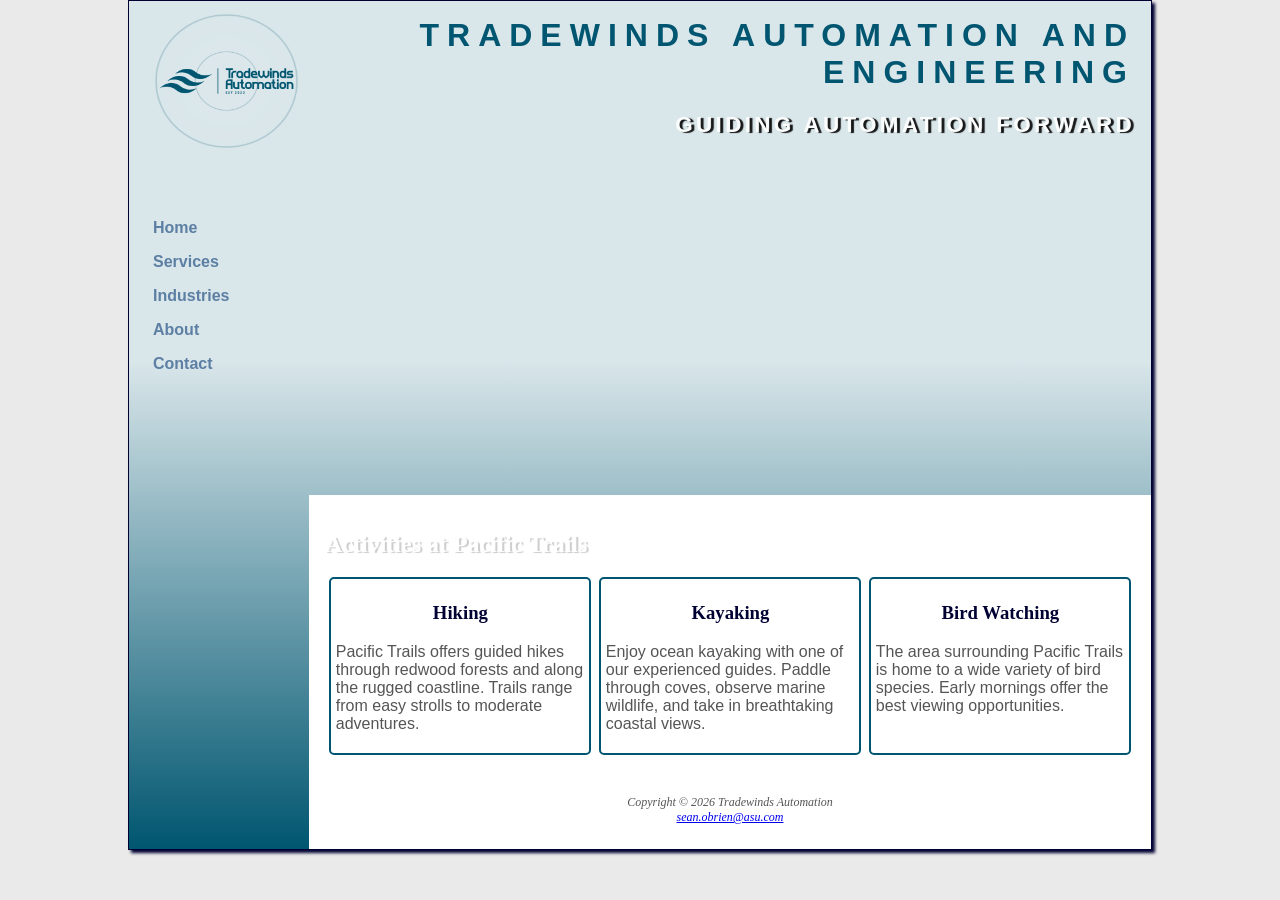
==== about.html @ c8eca730 "Add files via upload Initial upload" ====
<!DOCTYPE html>
<html lang="en">
<head>
    <title>Tradewinds Automation :: About Us</title>
    <meta charset="utf-8">
    <meta name="viewport" content="width=device-width, initial-scale=1.0">
    <link href="tradewinds.css" rel="stylesheet">
</head>

<body>
<div id="wrapper">

    <header>
        <h1><a href="index.html">TRADEWINDS AUTOMATION AND ENGINEERING</a></h1>
		<p class="motto">Guiding Automation Forward</p>
    </header>

    <nav>
        <ul>
            <li><a href="index.html">Home</a></li>
            <li><a href="services.html">Services</a></li>
            <li><a href="industries.html">Industries</a></li>
            <li><a href="about.html">About</a></li>
			<li><a href="contact.html">Contact</a></li>
        </ul>
    </nav>

		<div id="homehero" class="hero">
	
		</div>

    <main>
        <h2>Activities at Pacific Trails</h2>

        <div class="flow">
            <section>
                <h3>Hiking</h3>
                <p>
                    Pacific Trails offers guided hikes through redwood forests and along
                    the rugged coastline. Trails range from easy strolls to moderate
                    adventures.
                </p>
            </section>

            <section>
                <h3>Kayaking</h3>
                <p>
                    Enjoy ocean kayaking with one of our experienced guides. Paddle
                    through coves, observe marine wildlife, and take in breathtaking
                    coastal views.
                </p>
            </section>

            <section>
                <h3>Bird Watching</h3>
                <p>
                    The area surrounding Pacific Trails is home to a wide variety of bird
                    species. Early mornings offer the best viewing opportunities.
                </p>
            </section>
        </div>
    
	</main>

	<footer>
        Copyright © 2026 Tradewinds Automation<br>
        <a href="mailto:sean.obrien@asu.com">sean.obrien@asu.com</a>
    </footer>


</div>
</body>
</html>
---- tradewinds.css ----
* {
    box-sizing: border-box;
}

/* SECTION DECLARATIONS */

body {
    background-color: #EAEAEA;
    color: #555555;
    font-family: Arial, Helvetica, sans-serif;
    margin: 0;
}


footer {
    background-color: #FFFFFF;
    font-size: 75%;
    font-style: italic;
    text-align: center;
    padding: 2em;
    font-family: Georgia, "Times New Roman", serif;
}


header {
    background-color: #d9e6ea;
	background-image: url("animation_pulse.gif");
	background-size: 175px 140px;
		background-repeat: no-repeat;
		
		

    background-position: 10px 10px; /* space from left & top */

    padding-left: 190px;  /* image width (175) + 10px left + 5px buffer */
    padding-right: 1em;

	padding-bottom: 2.5em;
    font-family: Tahoma, sans-serif;
    /*color: #FFFFFF; */
    text-align: right;
}


header h1 {
    margin-bottom: 0.15em;   /* reduce gap below company name */
}

header .motto {
    font-family: Tahoma, sans-serif;
	margin: 0;
    font-size: 1.4rem;
    font-weight: 600;
    letter-spacing: 0.15em;
    text-shadow: 3px 1px 1px #000000;	
    margin-bottom: 0.75em;   /* space below motto */
    /* padding-bottom: 0.25em; optional extra breathing room */

    text-transform: uppercase;
    color: #ffffff;
    opacity: 0.9;
}


header a:link,
header a:visited {
    color: #005670;
    text-decoration: none;
}

header a:hover {
    color: #90C7E3;
}


h1 {
    margin: 0;
    padding: 0.5em 0;
    font-family: 'Trebuchet MS', sans-serif;
    letter-spacing: 0.25em;
}

h2 {
    color: #FFFFFF;
    font-family: Georgia, "Times New Roman", serif;
    text-shadow: 2px 1px 1px #CCCCCC;
}

h3 {
    color: #000033;
    font-family: Georgia, "Times New Roman", serif;
	text-align: center;
}



main {
    background-color: #FFFFFF;
	padding: 1em;
}


main ul {
    list-style-image: url("marker.gif");
}


nav {
    padding: 0;
    text-align: center;
    font-weight: bold;
}

nav ul {
    list-style-type: none;
    margin: 0;
    padding: 0;
}

nav li {
    border-bottom: 1px solid #000033;
}

nav a {
    text-decoration: none;
    display: block;
    padding: 0.5em;
}

nav a:link {
    color: #5C7FA3;
}

nav a:visited {
    color: #344873;
}

nav a:hover {
    color: #A52A2A;
}

/* TABLE DECLARATIONS */



table { 
	border: 2px solid #3399CC; 
	border-collapse: collapse; 
	}

td, th { 
	padding: 0.5em;
	border: 2px solid #3399CC;
/*	font-family: Arial, sans-serif; */
}

td {
	text-align: center;
}

tr:nth-of-type(odd) {
    background-color: #F5FAFC;
}



/* ID Selectors */

	#contact {
		font-size: 90%;
	}	

	#tradeheader {
		height: 100px;
		background-size: 10% 100%;
		background-repeat: no-repeat;
	}
		#tradeheader { background-image: url("white_logo.png"); }

	#homehero,
	#yurthero,
	#trailhero {
		height: 300px;
		background-size: 100% 100%;
		border-radius: 20px 0PX 0PX 0PX;
		background-repeat: no-repeat;
	}
		#homehero { background-image: url("COMPONENTS.AVIF"); }
		#yurthero { background-image: url("yurt.jpg"); }
		#trailhero { background-image: url("trail.jpg"); }



#wrapper {
    background-image: linear-gradient(
        to bottom,
        #d9e6ea 0px,
        #d9e6ea 180px,
        #d9e6ea 360px,
        #005670 100%
    );
}



/* CLASS DECLARATIONS */

	.address {
		color: #005670;
		font-weight: bold;
	}

	.text {
		text-align: left;
	}


form {
    display: flex;
    flex-direction: column;
    flex-wrap: nowrap;
}

input,
textarea {
    margin-bottom: 0.5em;
}


/* MEDIUM DISPLAY */
@media (min-width: 600px) {

    nav ul {
        display: flex;
        flex-direction: row;
        flex-wrap: nowrap;
        justify-content: space-around;
    }

    nav li {
        border-bottom: none;
    }

    .flow {
        display: flex;
        flex-direction: row;
    }

	section {
		flex: 1;
	}

	.main-section {
		flex: 2.5;
	}

    section {
		border: 2.5px solid #005670;
		border-radius: 5px;
		padding: .25em .25em .25em .3em;
		margin-left: .25em;
        margin-right: .25em;
        flex: 1;
    }
	
	sessionul{
		list-style-type: none;
	}
	
    form {
        width: 60%;
        max-width: 30em;
        display: grid;
        grid-template-columns: 6em 1fr;
        grid-gap: 1em;
    }

    input[type="submit"] {
        grid-column: 2;
        width: 9em;
    }
}



/* LARGE DISPLAY */
@media (min-width: 1024px) {

    #wrapper {
        margin: auto;
        width: 80%;
        border: 1px solid #000033;
        box-shadow: 3px 3px 3px #000033;
    }

    nav {
        text-align: left;
        padding-left: 1em;
    }

    @supports (display: grid) {

        header { grid-area: header; }
        nav { grid-area: nav; }
        .hero { grid-area: hero; }
        main { grid-area: main; }
        footer { grid-area: footer; }

        nav ul {
            flex-direction: column;
            padding-top: 1em;
        }

        #wrapper {
            display: grid;
            grid-template:
                "header header" auto
                "nav hero" auto
                "nav main" 1fr
                "nav footer" auto
                / 180px 1fr;
        }
    }
}
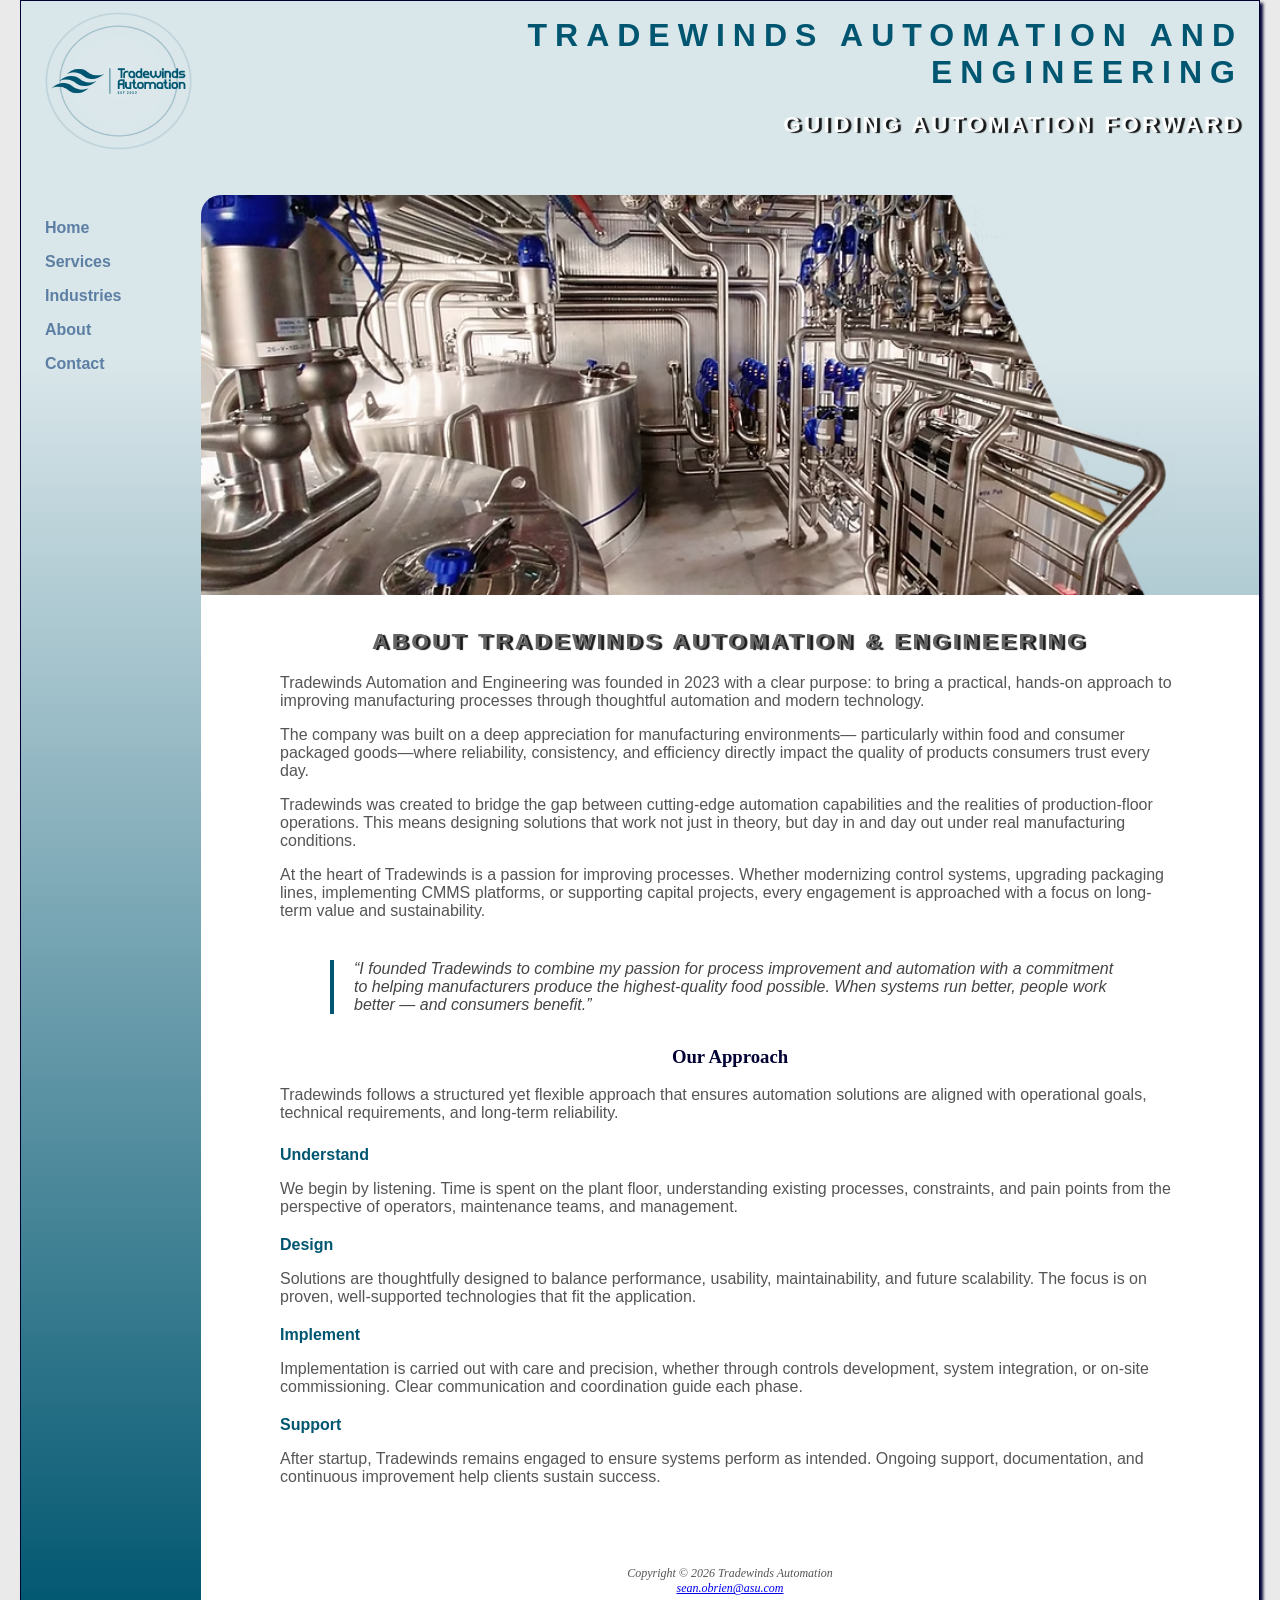
==== commit 515ae8e6: "Update about.html" ====
--- a/about.html
+++ b/about.html
@@ -25,40 +25,101 @@
         </ul>
     </nav>
 
-		<div id="homehero" class="hero">
+		<div id="abouthero" class="hero">
 	
 		</div>
 
     <main>
-        <h2>Activities at Pacific Trails</h2>
+   <h2>About Tradewinds Automation &amp; Engineering</h2>
 
-        <div class="flow">
-            <section>
-                <h3>Hiking</h3>
-                <p>
-                    Pacific Trails offers guided hikes through redwood forests and along
-                    the rugged coastline. Trails range from easy strolls to moderate
-                    adventures.
-                </p>
-            </section>
+<section class="about-section">
 
-            <section>
-                <h3>Kayaking</h3>
-                <p>
-                    Enjoy ocean kayaking with one of our experienced guides. Paddle
-                    through coves, observe marine wildlife, and take in breathtaking
-                    coastal views.
-                </p>
-            </section>
+    <p class="text">
+        Tradewinds Automation and Engineering was founded in 2023 with a clear purpose:
+        to bring a practical, hands-on approach to improving manufacturing processes
+        through thoughtful automation and modern technology.
+    </p>
 
-            <section>
-                <h3>Bird Watching</h3>
-                <p>
-                    The area surrounding Pacific Trails is home to a wide variety of bird
-                    species. Early mornings offer the best viewing opportunities.
-                </p>
-            </section>
+    <p class="text">
+        The company was built on a deep appreciation for manufacturing environments—
+        particularly within food and consumer packaged goods—where reliability,
+        consistency, and efficiency directly impact the quality of products consumers
+        trust every day.
+    </p>
+
+    <p class="text">
+        Tradewinds was created to bridge the gap between cutting-edge automation
+        capabilities and the realities of production-floor operations. This means
+        designing solutions that work not just in theory, but day in and day out
+        under real manufacturing conditions.
+    </p>
+
+    <p class="text">
+        At the heart of Tradewinds is a passion for improving processes. Whether
+        modernizing control systems, upgrading packaging lines, implementing CMMS
+        platforms, or supporting capital projects, every engagement is approached
+        with a focus on long-term value and sustainability.
+    </p>
+
+</section>
+
+<div class="founder-quote">
+    “I founded Tradewinds to combine my passion for process improvement and automation
+    with a commitment to helping manufacturers produce the highest-quality food
+    possible. When systems run better, people work better — and consumers benefit.”
+</div>
+
+<h3>Our Approach</h3>
+
+<section class="about-section">
+
+    <p class="text">
+        Tradewinds follows a structured yet flexible approach that ensures automation
+        solutions are aligned with operational goals, technical requirements, and
+        long-term reliability.
+    </p>
+
+    <div class="approach-steps">
+
+        <div class="approach-step">
+            <div class="approach-step-title">Understand</div>
+            <p class="text">
+                We begin by listening. Time is spent on the plant floor, understanding
+                existing processes, constraints, and pain points from the perspective
+                of operators, maintenance teams, and management.
+            </p>
         </div>
+
+        <div class="approach-step">
+            <div class="approach-step-title">Design</div>
+            <p class="text">
+                Solutions are thoughtfully designed to balance performance, usability,
+                maintainability, and future scalability. The focus is on proven,
+                well-supported technologies that fit the application.
+            </p>
+        </div>
+
+        <div class="approach-step">
+            <div class="approach-step-title">Implement</div>
+            <p class="text">
+                Implementation is carried out with care and precision, whether through
+                controls development, system integration, or on-site commissioning.
+                Clear communication and coordination guide each phase.
+            </p>
+        </div>
+
+        <div class="approach-step">
+            <div class="approach-step-title">Support</div>
+            <p class="text">
+                After startup, Tradewinds remains engaged to ensure systems perform as
+                intended. Ongoing support, documentation, and continuous improvement
+                help clients sustain success.
+            </p>
+        </div>
+
+    </div>
+
+</section>
     
 	</main>
 
@@ -70,4 +131,4 @@
 
 </div>
 </body>
-</html>+</html>
--- a/tradewinds.css
+++ b/tradewinds.css
@@ -1,10 +1,9 @@
-
+/* GLOBAL RESET */
 * {
     box-sizing: border-box;
 }
 
-/* SECTION DECLARATIONS */
-
+/* BASE PAGE STYLES */
 body {
     background-color: #EAEAEA;
     color: #555555;
@@ -12,7 +11,244 @@
     margin: 0;
 }
 
-
+/* LAYOUT WRAPPER */
+#wrapper {
+    max-width: 1240px;
+    margin: 0 auto;
+    background-image: linear-gradient(
+        to bottom,
+        #d9e6ea 0px,
+        #d9e6ea 180px,
+        #d9e6ea 360px,
+        #005670 100%
+    );
+}
+
+/* HEADER */
+header {
+    background-color: #d9e6ea;
+    background-image: url("animation_pulse.gif");
+    background-size: 175px 140px;
+    background-repeat: no-repeat;
+    background-position: 10px 10px;
+
+    padding-left: 190px;
+    padding-right: 1em;
+    padding-bottom: 2.5em;
+
+    font-family: Tahoma, sans-serif;
+    text-align: right;
+}
+
+header h1 {
+    margin-bottom: 0.15em;
+}
+
+header .motto {
+    margin: 0 0 0.75em;
+    font-size: 1.4rem;
+    font-weight: 600;
+    letter-spacing: 0.15em;
+    text-transform: uppercase;
+    color: #ffffff;
+    opacity: 0.9;
+    text-shadow: 3px 1px 1px #000000;
+}
+
+header a:link,
+header a:visited {
+    color: #005670;
+    text-decoration: none;
+}
+
+header a:hover {
+    color: #90C7E3;
+}
+
+/* HEADINGS */
+h1 {
+    margin: 0;
+    padding: 0.5em 0;
+    font-family: "Trebuchet MS", sans-serif;
+    letter-spacing: 0.25em;
+}
+
+h2 {
+    font-family: Tahoma, sans-serif;
+    margin: 0.75 0 0.75em;
+    font-size: 1.4rem;
+    font-weight: 600;
+    letter-spacing: 0.15em;
+    text-transform: uppercase;
+    color: #gggggg;
+    opacity: 0.9;
+    text-shadow: 3px 1px 1px #000000;
+    text-align: center;
+}
+
+h3 {
+    font-family: Georgia, "Times New Roman", serif;
+    color: #000033;
+    text-align: center;
+}
+
+/* NAVIGATION */
+nav {
+    padding: 0;
+    text-align: center;
+    font-weight: bold;
+}
+
+nav ul {
+    list-style-type: none;
+    margin: 0;
+    padding: 0;
+}
+
+nav li {
+    border-bottom: 1px solid #000033;
+}
+
+nav a {
+    display: block;
+    padding: 0.5em;
+    text-decoration: none;
+}
+
+nav a:link {
+    color: #5C7FA3;
+}
+
+nav a:visited {
+    color: #344873;
+}
+
+nav a:hover {
+    color: #A52A2A;
+}
+
+/* HERO SECTIONS */
+.hero-container {
+    max-width: 725px;
+    margin: 0 auto;
+}
+
+#homehero,
+#servicehero,
+#industrieshero,
+#contacthero,
+#abouthero {
+    height: 400px;
+    background-size: cover;
+    background-position: center;
+    border-radius: 20px 0 0 0;
+}
+
+#homehero {
+    background-image: url("components.avif");
+}
+
+#servicehero {
+    background-image: url("packaging_line.jpg");
+}
+
+#industrieshero {
+    background-image: url("food_logos.jpg");
+}
+
+#contacthero {
+    background-image: url("components.avif");
+}
+
+#abouthero {
+    background-image: url("components.avif");
+}
+
+/* MAIN CONTENT */
+main {
+    background-color: #FFFFFF;
+    padding: 1em;
+}
+
+main ul {
+    list-style-image: url("marker.gif");
+}
+
+/* TABLES */
+table {
+    border: 2px solid #3399CC;
+    border-collapse: collapse;
+}
+
+td,
+th {
+    padding: 0.5em;
+    border: 2px solid #3399CC;
+}
+
+td {
+    text-align: center;
+}
+
+tr:nth-of-type(odd) {
+    background-color: #F5FAFC;
+}
+
+/* FORMS */
+form {
+    display: flex;
+    flex-direction: column;
+}
+
+input,
+textarea {
+    margin-bottom: 0.5em;
+}
+
+fieldset.form-group {
+    display: flex;
+    flex-direction: column;
+    border: 1px solid #ccc;
+    padding: 1em;
+    margin-bottom: 1em;
+}
+
+legend {
+    font-weight: bold;
+    color: #005670;
+    padding: 0 0.5em;
+}
+
+.option {
+    display: flex;
+    align-items: center;
+    gap: 0.5em;
+    margin-bottom: 0.4em;
+    font-weight: normal;
+}
+
+/* IDS & CLASSES */
+#contact {
+    font-size: 90%;
+}
+
+#tradeheader {
+    height: 100px;
+    background-image: url("white_logo.png");
+    background-size: 10% 100%;
+    background-repeat: no-repeat;
+}
+
+.address {
+    color: #005670;
+    font-weight: bold;
+}
+
+.text {
+    text-align: left;
+}
+
+/* FOOTER */
 footer {
     background-color: #FFFFFF;
     font-size: 75%;
@@ -22,219 +258,53 @@
     font-family: Georgia, "Times New Roman", serif;
 }
 
-
-header {
-    background-color: #d9e6ea;
-	background-image: url("animation_pulse.gif");
-	background-size: 175px 140px;
-		background-repeat: no-repeat;
-		
-		
-
-    background-position: 10px 10px; /* space from left & top */
-
-    padding-left: 190px;  /* image width (175) + 10px left + 5px buffer */
-    padding-right: 1em;
-
-	padding-bottom: 2.5em;
-    font-family: Tahoma, sans-serif;
-    /*color: #FFFFFF; */
-    text-align: right;
-}
-
-
-header h1 {
-    margin-bottom: 0.15em;   /* reduce gap below company name */
-}
-
-header .motto {
-    font-family: Tahoma, sans-serif;
-	margin: 0;
-    font-size: 1.4rem;
-    font-weight: 600;
-    letter-spacing: 0.15em;
-    text-shadow: 3px 1px 1px #000000;	
-    margin-bottom: 0.75em;   /* space below motto */
-    /* padding-bottom: 0.25em; optional extra breathing room */
-
-    text-transform: uppercase;
-    color: #ffffff;
-    opacity: 0.9;
-}
-
-
-header a:link,
-header a:visited {
-    color: #005670;
-    text-decoration: none;
-}
-
-header a:hover {
-    color: #90C7E3;
-}
-
-
-h1 {
-    margin: 0;
-    padding: 0.5em 0;
-    font-family: 'Trebuchet MS', sans-serif;
-    letter-spacing: 0.25em;
-}
-
-h2 {
-    color: #FFFFFF;
-    font-family: Georgia, "Times New Roman", serif;
-    text-shadow: 2px 1px 1px #CCCCCC;
-}
-
-h3 {
-    color: #000033;
-    font-family: Georgia, "Times New Roman", serif;
-	text-align: center;
-}
-
-
-
-main {
-    background-color: #FFFFFF;
-	padding: 1em;
-}
-
-
-main ul {
-    list-style-image: url("marker.gif");
-}
-
-
-nav {
-    padding: 0;
-    text-align: center;
-    font-weight: bold;
-}
-
-nav ul {
-    list-style-type: none;
-    margin: 0;
-    padding: 0;
-}
-
-nav li {
-    border-bottom: 1px solid #000033;
-}
-
-nav a {
-    text-decoration: none;
-    display: block;
-    padding: 0.5em;
-}
-
-nav a:link {
-    color: #5C7FA3;
-}
-
-nav a:visited {
-    color: #344873;
-}
-
-nav a:hover {
-    color: #A52A2A;
-}
-
-/* TABLE DECLARATIONS */
-
-
-
-table { 
-	border: 2px solid #3399CC; 
-	border-collapse: collapse; 
-	}
-
-td, th { 
-	padding: 0.5em;
-	border: 2px solid #3399CC;
-/*	font-family: Arial, sans-serif; */
-}
-
-td {
-	text-align: center;
-}
-
-tr:nth-of-type(odd) {
-    background-color: #F5FAFC;
-}
-
-
-
-/* ID Selectors */
-
-	#contact {
-		font-size: 90%;
-	}	
-
-	#tradeheader {
-		height: 100px;
-		background-size: 10% 100%;
-		background-repeat: no-repeat;
-	}
-		#tradeheader { background-image: url("white_logo.png"); }
-
-	#homehero,
-	#yurthero,
-	#trailhero {
-		height: 300px;
-		background-size: 100% 100%;
-		border-radius: 20px 0PX 0PX 0PX;
-		background-repeat: no-repeat;
-	}
-		#homehero { background-image: url("COMPONENTS.AVIF"); }
-		#yurthero { background-image: url("yurt.jpg"); }
-		#trailhero { background-image: url("trail.jpg"); }
-
-
-
-#wrapper {
-    background-image: linear-gradient(
-        to bottom,
-        #d9e6ea 0px,
-        #d9e6ea 180px,
-        #d9e6ea 360px,
-        #005670 100%
-    );
-}
-
-
-
-/* CLASS DECLARATIONS */
-
-	.address {
-		color: #005670;
-		font-weight: bold;
-	}
-
-	.text {
-		text-align: left;
-	}
-
-
-form {
-    display: flex;
-    flex-direction: column;
-    flex-wrap: nowrap;
-}
-
-input,
-textarea {
-    margin-bottom: 0.5em;
-}
-
+    .partner-case {
+        background-color: #B2D5DB;
+        padding: 1em;
+        border-radius: 8px;
+        box-shadow: 0 2px 6px rgba(0,0,0,0.12);
+    }
+
+    .about-section {
+        border: none;
+        padding: 0;
+        margin: 0 auto 2em auto;
+        max-width: 900px;
+    }
+
+.approach-steps {
+    margin-top: 1.5em;
+}
+
+.approach-step {
+    margin-bottom: 1.25em;
+}
+
+.approach-step-title {
+    font-weight: bold;
+    color: #005670;
+    margin-bottom: 0.2em;
+}
+
+.founder-quote {
+    font-style: italic;
+    color: #444444;
+    margin: 2em auto;
+    padding-left: 1.25em;
+    border-left: 4px solid #005670;
+    max-width: 800px;
+}
 
 /* MEDIUM DISPLAY */
 @media (min-width: 600px) {
 
+    #wrapper {
+        border: 1px solid #000033;
+        box-shadow: 3px 3px 3px #000033;
+    }
+
     nav ul {
         display: flex;
-        flex-direction: row;
-        flex-wrap: nowrap;
         justify-content: space-around;
     }
 
@@ -244,36 +314,35 @@
 
     .flow {
         display: flex;
-        flex-direction: row;
-    }
-
-	section {
-		flex: 1;
-	}
-
-	.main-section {
-		flex: 2.5;
-	}
+    }
 
     section {
-		border: 2.5px solid #005670;
-		border-radius: 5px;
-		padding: .25em .25em .25em .3em;
-		margin-left: .25em;
-        margin-right: .25em;
         flex: 1;
-    }
-	
-	sessionul{
-		list-style-type: none;
-	}
-	
+        border: 2.5px solid #005670;
+        border-radius: 5px;
+        padding: 0.25em;
+        margin: 0.25em;
+    }
+
+    .main-section {
+        flex: 2.5;
+    }
+
+    sessionul {
+        list-style-type: none;
+    }
+
     form {
         width: 60%;
         max-width: 30em;
         display: grid;
         grid-template-columns: 6em 1fr;
-        grid-gap: 1em;
+        gap: 1em;
+    }
+
+    form fieldset {
+        grid-column: 1 / -1;
+        min-width: 0;
     }
 
     input[type="submit"] {
@@ -282,14 +351,83 @@
     }
 }
 
+/* PARTNER CASE STUDY STYLES */
+
+.partner-impact ul,
+.partner-value ul {
+    list-style: none;
+    padding-left: 0;
+    margin-top: 0.4em;
+}
+
+.partner-impact li,
+.partner-value li {
+    padding-left: 1.4em;
+    margin-bottom: 0.35em;
+    position: relative;
+}
+
+.partner-impact li::before {
+    content: "✓";
+    position: absolute;
+    left: 0;
+    color: #005670;
+    font-weight: bold;
+}
+
+.partner-value li::before {
+    content: "➤";
+    position: absolute;
+    left: 0;
+    color: #005670;
+}
+
+.partner-section {
+    border: none;
+    max-width: 900px;
+    margin: 0 auto;
+}
+
+.partner-case {
+    margin-bottom: 2.5em;
+}
+
+.partner-name {
+    font-family: "Trebuchet MS", Tahoma, sans-serif;
+    font-size: 1.3rem;
+    font-weight: bold;
+    color: #000033;
+    margin-bottom: 0.2em;
+}
+
+.partner-descriptor {
+    font-style: italic;
+    color: #666666;
+    margin-bottom: 0.75em;
+}
+
+.partner-label {
+    font-weight: bold;
+    color: #005670;
+}
+
+.partner-text {
+    margin: 0.25em 0 0.75em;
+    text-align: left;
+}
+
+section.about-section {
+    border: none;
+    padding: 0;
+    margin: 0 auto 2.5em auto;
+    flex: none;
+}
 
 
 /* LARGE DISPLAY */
 @media (min-width: 1024px) {
 
     #wrapper {
-        margin: auto;
-        width: 80%;
         border: 1px solid #000033;
         box-shadow: 3px 3px 3px #000033;
     }
@@ -301,11 +439,25 @@
 
     @supports (display: grid) {
 
-        header { grid-area: header; }
-        nav { grid-area: nav; }
-        .hero { grid-area: hero; }
-        main { grid-area: main; }
-        footer { grid-area: footer; }
+        header {
+            grid-area: header;
+        }
+
+        nav {
+            grid-area: nav;
+        }
+
+        .hero {
+            grid-area: hero;
+        }
+
+        main {
+            grid-area: main;
+        }
+
+        footer {
+            grid-area: footer;
+        }
 
         nav ul {
             flex-direction: column;
@@ -322,4 +474,8 @@
                 / 180px 1fr;
         }
     }
-}+}
+
+
+
+
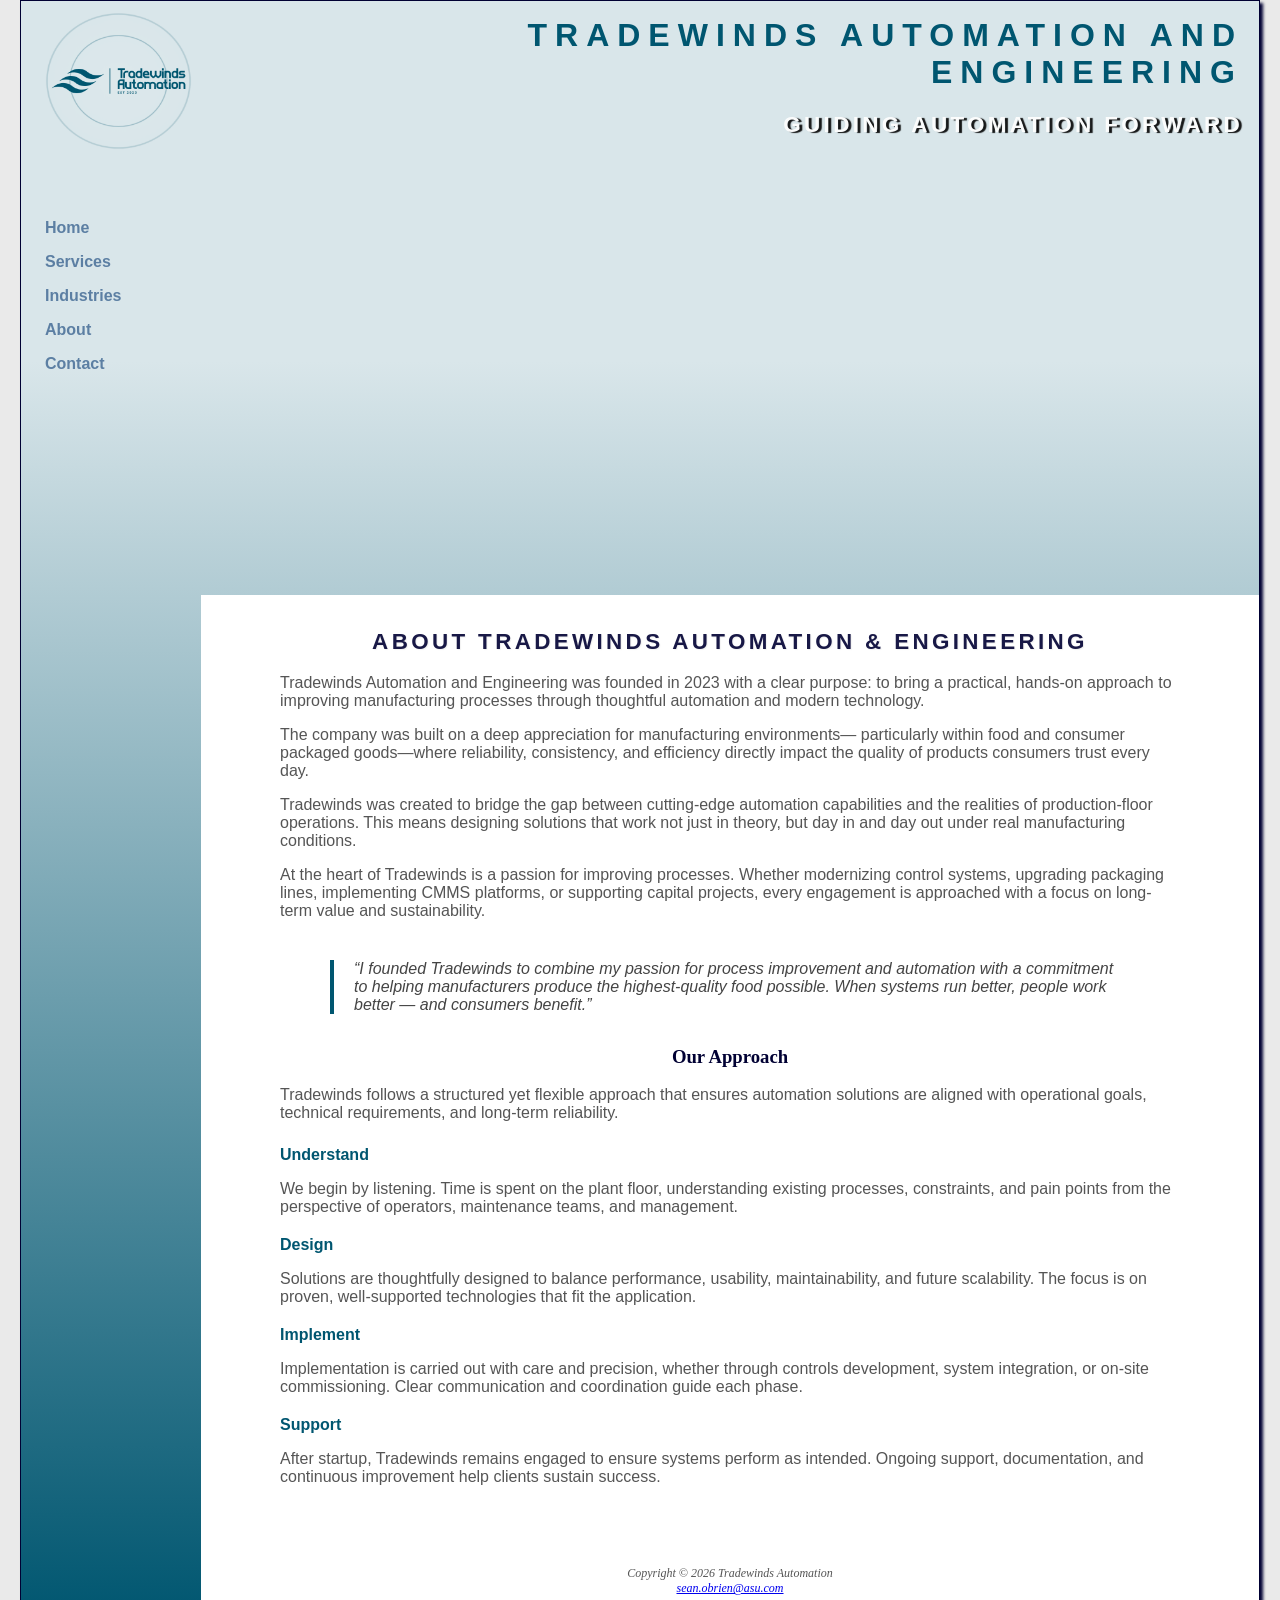
==== commit 313c185b: "Update about.html" ====
--- a/about.html
+++ b/about.html
@@ -5,6 +5,8 @@
     <meta charset="utf-8">
     <meta name="viewport" content="width=device-width, initial-scale=1.0">
     <link href="tradewinds.css" rel="stylesheet">
+	<meta name="description" content="Tradewinds Automation provides food manufacturing automation consulting in Northern California.">
+	<meta name="keywords" content="automation, food manufacturing, CMMS, PLC, engineering, consulting">
 </head>
 
 <body>
--- a/tradewinds.css
+++ b/tradewinds.css
@@ -80,9 +80,9 @@
     font-weight: 600;
     letter-spacing: 0.15em;
     text-transform: uppercase;
-    color: #gggggg;
+    color: #000033;
     opacity: 0.9;
-    text-shadow: 3px 1px 1px #000000;
+    text-shadow: 1px 1px 1px #f0f0f0;
     text-align: center;
 }
 
@@ -153,15 +153,20 @@
 }
 
 #industrieshero {
-    background-image: url("food_logos.jpg");
-}
+    background-image: url("logos.png");
+    height: 400px;
+    background-size: cover;
+    background-position: top left;
+    border-radius: 20px 0 0 0;
+}
+
 
 #contacthero {
     background-image: url("components.avif");
 }
 
 #abouthero {
-    background-image: url("components.avif");
+    background-image: url("bottlewasher.png");
 }
 
 /* MAIN CONTENT */
@@ -192,6 +197,10 @@
 
 tr:nth-of-type(odd) {
     background-color: #F5FAFC;
+}
+
+sessionul {
+    list-style-type: none;
 }
 
 /* FORMS */
@@ -295,6 +304,53 @@
     max-width: 800px;
 }
 
+@media (max-width: 360px) {
+    header {
+        padding-top: 180px;
+    }
+
+    header h1 {
+        font-size: 1.15rem;
+    }
+
+    header .motto {
+        font-size: 0.95rem;
+    }
+}
+
+/* MOBILE HEADER – NO OVERLAP GUARANTEED */
+@media (max-width: 480px) {
+
+    header {
+        background-position: top center;
+        background-size: 110px auto;
+
+        padding-top: 165px; /* space for logo */
+        padding-left: 1em;
+        padding-right: 1em;
+        padding-bottom: 1.5em;
+
+        text-align: center;
+    }
+
+    header h1 {
+        font-size: 1.25rem;
+        letter-spacing: 0.14em;
+        line-height: 1.25;
+        margin: 0.25em 0;
+    }
+
+    header .motto {
+        display: block;      /* ensures full line */
+        font-size: 1rem;
+        letter-spacing: 0.08em;
+        margin-top: 0.5em;   /* pushes away from h1 */
+        line-height: 1.2;
+    }
+}
+
+
+
 /* MEDIUM DISPLAY */
 @media (min-width: 600px) {
 
@@ -326,10 +382,6 @@
 
     .main-section {
         flex: 2.5;
-    }
-
-    sessionul {
-        list-style-type: none;
     }
 
     form {
